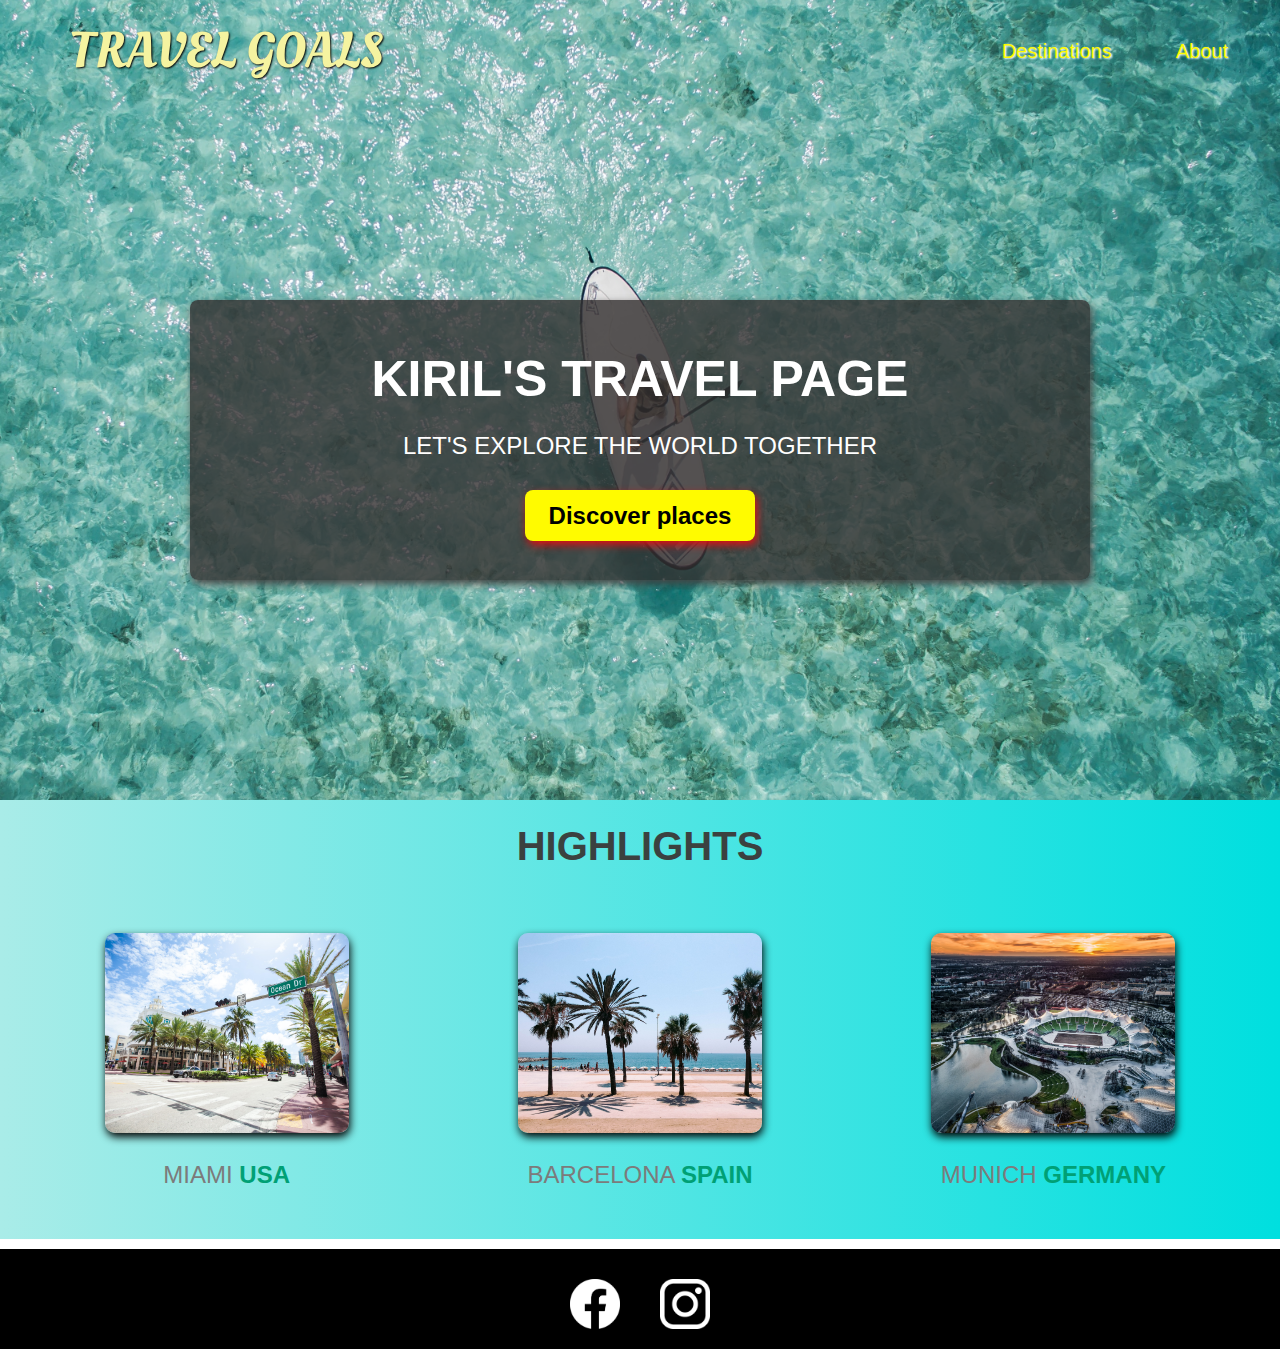
==== index.html @ fb1e46ff "adding footer 18 day" ====
<!DOCTYPE html>
<html lang="en">
  <head>
    <meta charset="UTF-8" />
    <link rel="stylesheet" href="shared.css" />
    <link rel="stylesheet" href="styles.css" />
    <link rel="icon" href="" />
    <link
      href="https://fonts.googleapis.com/css2?family=Raleway:wght@700&family=Oleo+Script:wght@700&family=Quicksand:wght@300;500;700&display=swap"
      rel="stylesheet"
    />
    <title>Travel Plans</title>
  </head>
  <body id="body_tag">
    <header>
      <div id="page-logo">
        <a href="index.html">Travel goals</a>
      </div>
      <nav>
        <ul>
          <li><a href="places.html">Destinations</a></li>
          <li><a>About</a></li>
        </ul>
      </nav>
    </header>
    <main>
      <section id="hero">
        <div id="hero_content">
          <h1>Kiril's travel page</h1>
          <p>Let's explore the world together</p>
          <a href="places.html">Discover places</a>
        </div>
      </section>

      <section id="highlights">
        <h2>Highlights</h2>
        <ul id="destinations">
          <li class="destination">
            <img src="images/miami.jpg" alt="miami photo" />
            <p>Miami <strong>USA</strong></p>
          </li>
          <li class="destination">
            <img src="images/barcelona.jpg" alt="barcelona photo" />
            <p>Barcelona <strong>Spain</strong></p>
          </li>
          <li class="destination">
            <img src="images/munich.jpg" alt="munich photo" />
            <p>Munich <strong>Germany</strong></p>
          </li>
        </ul>
      </section>
    </main>
    <footer id="footer_id">
      <ul>
      <li><a href="https://www.facebook.com"><img src="images/icons/facebook.png" alt="facebook logo"></a></li>
      <li><a href="https://www.instagram.com"><img src="images/icons/insta.png" alt="instagram logo"></a></li>
    </footer>
  </body>
</html>
---- shared.css ----
#body_tag {
  font-family: "Qicksand", sans-serif;
  margin: 0;
}
#page-logo a {
  padding: 10px;
  font-family: "Oleo Script", sans-serif;
  color: rgb(245, 243, 160);
  font-size: 50px;
  text-decoration: none;
  text-transform: uppercase;
  text-shadow: 1px 1px 2px rgb(0, 0, 0);
}
header {
  display: flex;
  flex-direction: row;
  flex-wrap: nowrap;
  align-items: center;
  justify-content: space-between;
  position: absolute;
  width: 100%;
  box-sizing: border-box;
  padding-left: 60px;
}
header a {
  color: rgb(255, 251, 0);
  text-decoration: none;
  font-size: 20px;
  padding: 12px;
  text-shadow: 1px 1px 2px white;
}
header a:hover {
  color: rgb(77, 77, 77);
  background-color: rgb(255, 251, 0);
  border-radius: 10px;
}
ul {
  list-style: none;
  margin: 10px;
  padding: 10px;
  display: flex;
  justify-content: space-between;
  align-content: center;
}
li {
  margin: 20px;
}
#hero_content {
  width: 900px;
  background-color: rgba(51, 47, 47, 0.8);
  box-shadow: 2px 4px 8px rgb(68, 67, 67);
  border-radius: 8px;
  text-align: center;
  padding: 50px 0;
  margin: 0 auto;
  position: relative;
  top: 300px;
}
#hero_content h1 {
  color: white;
  text-transform: uppercase;
  font-size: 50px;
  font-family: "Rateway" sans-serif;
  margin: 0;
}
#hero_content p {
  color: white;
  text-transform: uppercase;
  font-size: 24px;
  font-weight: 300;
  margin-bottom: 42px;
}
#hero_content a {
  text-decoration: none;
  background-color: rgb(255, 251, 0);
  padding: 12px 24px;
  color: black;
  font-size: 24px;
  font-weight: 700;
  border-radius: 8px;
  box-shadow: 2px 4px 8px rgb(223, 16, 16);
}
#hero_content a:hover {
  background-color: rgb(255, 200, 0);
}

#highlights {
  background: linear-gradient(90deg, rgb(169, 236, 232), #00dfdf);
}
#highlights h2 {
  text-align: center;
  text-transform: uppercase;
  font-size: 40px;
  color: rgb(59, 65, 64);
  margin: 0;
  padding: 24px;
}
#destinations {
  display: flex;
  justify-content: space-around;
  text-transform: uppercase;
}
.destination img {
  width: 244px;
  height: 200px;
  border-radius: 10px;
  box-shadow: 1px 4px 8px black;
  object-fit: cover;
}
.destination p {
  text-align: center;
  font-size: 24px;
  color: rgb(124, 123, 123);
  margin-bottom: 20px;
}
.destination strong {
  color: rgb(0, 160, 117);
}

#footer_id {
  height: 100px;
  background-color: black;
}
footer img {
  height: 50px;
}
footer ul {
  display: flex;
  justify-content: center;
}
---- styles.css ----
#hero {
  height: 800px;
  background-image: url("images/places/ocean.jpg");
  background-position: center;
  background-size: cover;
  
}
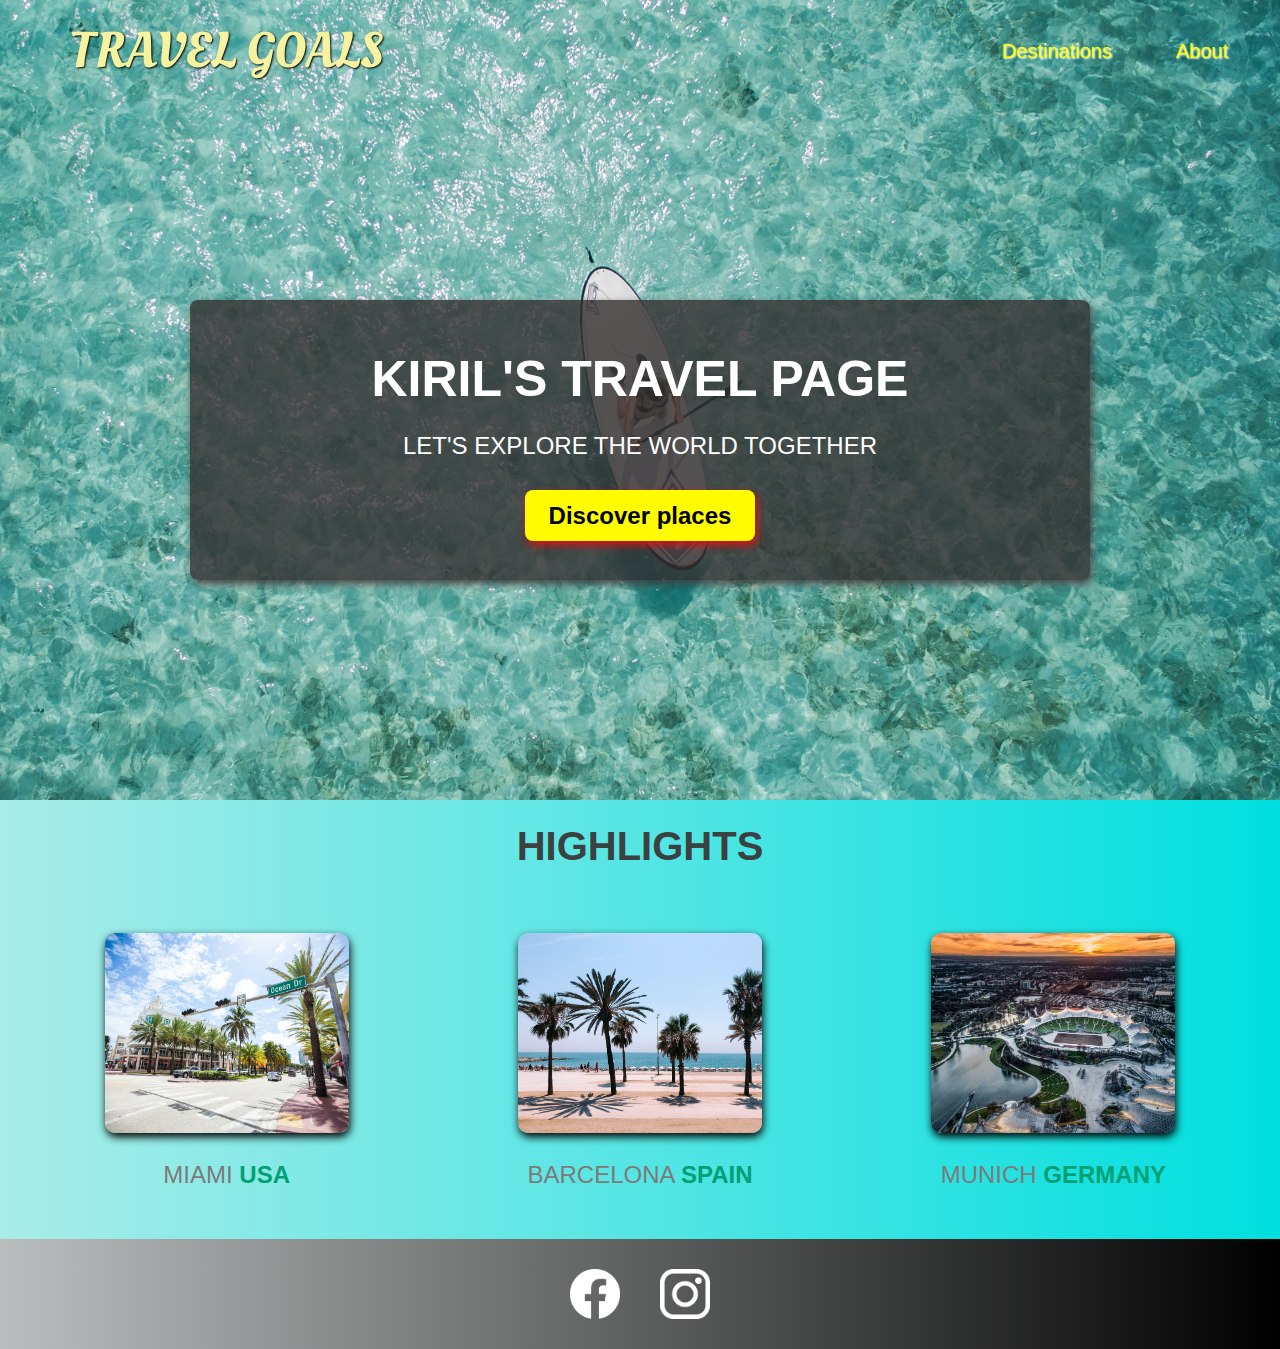
==== commit 65f0f05a: "adding places.html" ====
--- a/index.html
+++ b/index.html
@@ -52,8 +52,17 @@
     </main>
     <footer id="footer_id">
       <ul>
-      <li><a href="https://www.facebook.com"><img src="images/icons/facebook.png" alt="facebook logo"></a></li>
-      <li><a href="https://www.instagram.com"><img src="images/icons/insta.png" alt="instagram logo"></a></li>
+        <li>
+          <a href="https://www.facebook.com"
+            ><img src="images/icons/facebook.png" alt="facebook logo"
+          /></a>
+        </li>
+        <li>
+          <a href="https://www.instagram.com"
+            ><img src="images/icons/insta.png" alt="instagram logo"
+          /></a>
+        </li>
+      </ul>
     </footer>
   </body>
 </html>
--- a/shared.css
+++ b/shared.css
@@ -99,6 +99,7 @@
   display: flex;
   justify-content: space-around;
   text-transform: uppercase;
+  margin-bottom: 0;
 }
 .destination img {
   width: 244px;
@@ -118,8 +119,8 @@
 }
 
 #footer_id {
-  height: 100px;
-  background-color: black;
+  height: 110px;
+  background: linear-gradient(90deg, rgb(187, 190, 190), #000000);
 }
 footer img {
   height: 50px;
@@ -127,4 +128,7 @@
 footer ul {
   display: flex;
   justify-content: center;
+  align-items: center;
+  margin: 0;
+  padding-bottom: 0px;
 }
